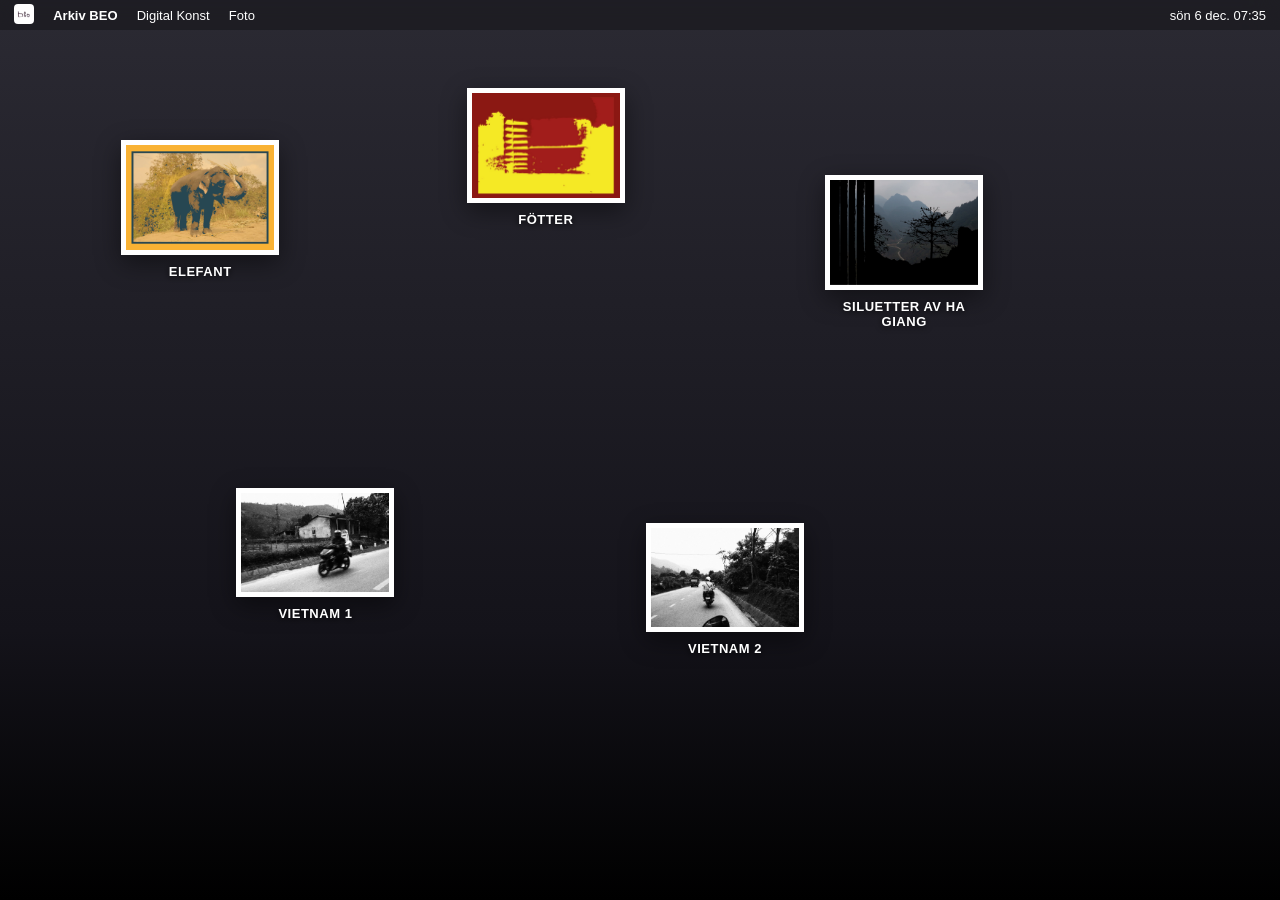
==== desktop.html @ b17a48de "Add files via upload" ====
<!DOCTYPE html>
<html lang="sv">
<head>
<meta charset="utf-8">
<meta name="viewport" content="width=device-width, initial-scale=1">
<title>Arkiv BEO</title>
<style>
*{box-sizing:border-box}
html,body{height:100%;margin:0}
body{font-family:-apple-system,BlinkMacSystemFont,'Helvetica Neue',Arial,sans-serif;color:#fff;overflow:hidden;
  background:linear-gradient(180deg,#2b2a33 0%,#14131a 70%,#000 100%),#111}
body::before{content:"";position:fixed;inset:0;background:url('IMG_9114.JPG') center/cover no-repeat;opacity:.55;z-index:-1}

.menubar{position:fixed;top:0;left:0;right:0;height:30px;display:flex;align-items:center;gap:1.2rem;padding:0 14px;
  background:rgba(20,20,24,.55);backdrop-filter:blur(14px);-webkit-backdrop-filter:blur(14px);font-size:13px;z-index:20}
.menubar img{height:20px;width:20px;border-radius:4px;background:#fff}
.menubar a{color:#fff;text-decoration:none}
.menubar b{font-weight:700}
.menubar .spacer{flex:1}

.desktop{position:fixed;inset:30px 0 0 0}
.icon{position:absolute;width:170px;background:none;border:0;color:#fff;font:inherit;text-align:center;cursor:grab;padding:6px;touch-action:none;user-select:none}
.icon:active{cursor:grabbing}
.icon img{width:100%;height:auto;display:block;border:5px solid #fff;box-shadow:0 8px 24px rgba(0,0,0,.45);pointer-events:none;background:#fff}
.icon span{display:block;margin-top:.55rem;font-weight:700;font-size:13px;letter-spacing:.04em;text-transform:uppercase;text-shadow:0 1px 6px rgba(0,0,0,.8)}
.icon:focus-visible{outline:2px solid #fff;outline-offset:2px}

.win{position:fixed;left:50%;top:50%;transform:translate(-50%,-50%);width:min(860px,92vw);max-height:88vh;display:flex;flex-direction:column;
  background:#ece9e9;color:#222;border-radius:10px;box-shadow:0 30px 80px rgba(0,0,0,.6);z-index:30;overflow:hidden}
.win[hidden]{display:none}
.titlebar{display:flex;align-items:center;gap:8px;padding:10px 14px;cursor:move;user-select:none;touch-action:none;border-bottom:1px solid #cfcaca;font-size:13px;font-weight:600}
.dot{width:13px;height:13px;border-radius:50%;border:0;padding:0;background:#febc2e}
.dot.close{background:#ff5f57;cursor:pointer}
.dot.min{background:#febc2e}.dot.max{background:#28c840}
.titlebar .t{flex:1;text-align:center;margin-right:50px}
.win .body{padding:14px;overflow:auto}
.win .body img{width:100%;height:auto;display:block;max-height:70vh;object-fit:contain;background:#ddd}
.win .meta{padding-top:.6rem;font-size:14px;color:#444}

@media (max-width:700px){
  .desktop{display:grid;grid-template-columns:repeat(2,1fr);gap:1.4rem .5rem;padding:1.2rem 1rem;align-content:start;overflow:auto;inset:30px 0 0 0}
  .icon{position:static;width:100%;cursor:pointer;touch-action:auto}
}
@media (prefers-reduced-motion:no-preference){.win{animation:pop .14s ease-out}@keyframes pop{from{opacity:0;transform:translate(-50%,-48%)}}}
</style>
</head>
<body>

<div class="menubar">
  <a href="index.html" aria-label="Till startsidan"><img src="beo_logga.png" alt=""></a>
  <b>Arkiv BEO</b>
  <a href="digital-konst.html">Digital Konst</a>
  <a href="foto.html">Foto</a>
  <span class="spacer"></span>
  <span id="clock" aria-hidden="true"></span>
</div>

<main class="desktop" id="desktop">
  <button class="icon" style="left:9%;top:12%" data-src="konst-elefant.jpg" data-title="Elefant – A3" data-alt="Digitalt konstverk av en elefant i gult och blågrönt"><img src="konst-elefant.jpg" alt=""><span>Elefant</span></button>
  <button class="icon" style="left:36%;top:6%" data-src="konst-fotter.jpg" data-title="Fötter – A3" data-alt="Digitalt konstverk av fötter i rött och gult"><img src="konst-fotter.jpg" alt=""><span>Fötter</span></button>
  <button class="icon" style="left:64%;top:16%" data-src="konst-ha-giang.jpg" data-title="Siluetter av Ha Giang – A3" data-alt="Siluetter av berg och träd i Ha Giang"><img src="konst-ha-giang.jpg" alt=""><span>Siluetter av Ha Giang</span></button>
  <button class="icon" style="left:18%;top:52%" data-src="foto-vietnam-1.jpg" data-title="På vägarna i Vietnam, Ha Giang (1)" data-alt="Svartvitt foto av en suddig motorcykel framför ett hus och en milsten med texten Hà Giang"><img src="foto-vietnam-1.jpg" alt=""><span>Vietnam 1</span></button>
  <button class="icon" style="left:50%;top:56%" data-src="foto-vietnam-2.jpg" data-title="På vägarna i Vietnam, Ha Giang (2)" data-alt="Svartvitt foto av en motorcykel på en väg med berg och träd i bakgrunden"><img src="foto-vietnam-2.jpg" alt=""><span>Vietnam 2</span></button>
</main>

<div class="win" id="win" role="dialog" aria-modal="false" aria-labelledby="wt" hidden>
  <div class="titlebar" id="bar">
    <button class="dot close" id="close" aria-label="Stäng fönstret"></button><span class="dot min"></span><span class="dot max"></span>
    <span class="t" id="wt"></span>
  </div>
  <div class="body"><img id="wimg" src="" alt=""><div class="meta" id="wmeta"></div></div>
</div>

<script>
(function(){
  var win=document.getElementById('win'),wimg=document.getElementById('wimg'),wt=document.getElementById('wt'),wm=document.getElementById('wmeta');
  function open(el){wimg.src=el.dataset.src;wimg.alt=el.dataset.alt||'';wt.textContent=el.dataset.title;wm.textContent=el.dataset.title;
    win.style.left='50%';win.style.top='50%';win.hidden=false;document.getElementById('close').focus();}
  function close(){win.hidden=true;}
  document.getElementById('close').onclick=close;
  document.addEventListener('keydown',function(e){if(e.key==='Escape')close();});

  // Dra ikoner (skrivbord) och öppna vid klick
  var wide=function(){return window.innerWidth>700;};
  document.querySelectorAll('.icon').forEach(function(ic){
    var sx,sy,ox,oy,moved=false,down=false;
    ic.addEventListener('pointerdown',function(e){if(!wide())return;down=true;moved=false;sx=e.clientX;sy=e.clientY;ox=ic.offsetLeft;oy=ic.offsetTop;ic.setPointerCapture(e.pointerId);});
    ic.addEventListener('pointermove',function(e){if(!down)return;var dx=e.clientX-sx,dy=e.clientY-sy;if(Math.abs(dx)+Math.abs(dy)>5)moved=true;if(moved){ic.style.left=ox+dx+'px';ic.style.top=oy+dy+'px';}});
    ic.addEventListener('pointerup',function(){down=false;});
    ic.addEventListener('click',function(){if(!moved)open(ic);moved=false;});
  });

  // Dra fönstret i titelraden
  var bar=document.getElementById('bar'),wx,wy,wl,wtp,wd=false;
  bar.addEventListener('pointerdown',function(e){if(e.target.id==='close')return;wd=true;wx=e.clientX;wy=e.clientY;var r=win.getBoundingClientRect();wl=r.left+r.width/2;wtp=r.top+r.height/2;bar.setPointerCapture(e.pointerId);});
  bar.addEventListener('pointermove',function(e){if(!wd)return;win.style.left=wl+(e.clientX-wx)+'px';win.style.top=wtp+(e.clientY-wy)+'px';});
  bar.addEventListener('pointerup',function(){wd=false;});

  // Klocka
  var clock=document.getElementById('clock');
  function tick(){clock.textContent=new Date().toLocaleString('sv-SE',{weekday:'short',day:'numeric',month:'short',hour:'2-digit',minute:'2-digit'});}
  tick();setInterval(tick,30000);
})();
</script>
</body>
</html>
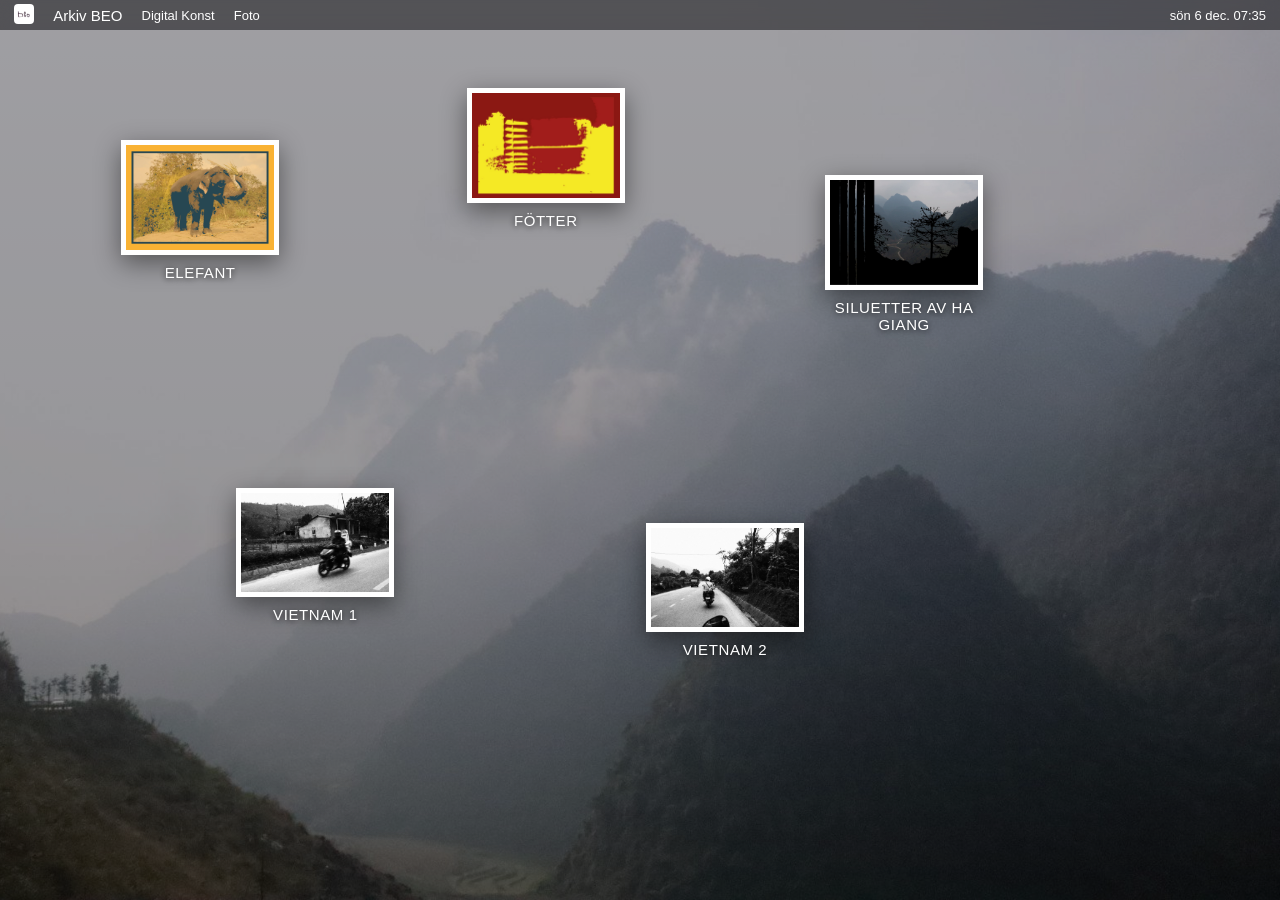
==== commit 0067bc24: "Add files via upload" ====
--- a/desktop.html
+++ b/desktop.html
@@ -4,6 +4,7 @@
 <meta charset="utf-8">
 <meta name="viewport" content="width=device-width, initial-scale=1">
 <title>Arkiv BEO</title>
+<link rel="stylesheet" href="https://use.typekit.net/fqo0fdd.css">
 <style>
 *{box-sizing:border-box}
 html,body{height:100%;margin:0}
@@ -15,20 +16,20 @@
   background:rgba(20,20,24,.55);backdrop-filter:blur(14px);-webkit-backdrop-filter:blur(14px);font-size:13px;z-index:20}
 .menubar img{height:20px;width:20px;border-radius:4px;background:#fff}
 .menubar a{color:#fff;text-decoration:none}
-.menubar b{font-weight:700}
+.menubar b{font-family:'manifold-extd-cf',-apple-system,sans-serif;font-weight:300;font-size:15px}
 .menubar .spacer{flex:1}
 
 .desktop{position:fixed;inset:30px 0 0 0}
 .icon{position:absolute;width:170px;background:none;border:0;color:#fff;font:inherit;text-align:center;cursor:grab;padding:6px;touch-action:none;user-select:none}
 .icon:active{cursor:grabbing}
 .icon img{width:100%;height:auto;display:block;border:5px solid #fff;box-shadow:0 8px 24px rgba(0,0,0,.45);pointer-events:none;background:#fff}
-.icon span{display:block;margin-top:.55rem;font-weight:700;font-size:13px;letter-spacing:.04em;text-transform:uppercase;text-shadow:0 1px 6px rgba(0,0,0,.8)}
+.icon span{display:block;margin-top:.55rem;font-family:'manifold-extd-cf',-apple-system,'Helvetica Neue',Arial,sans-serif;font-weight:300;font-size:15px;letter-spacing:.04em;text-transform:uppercase;text-shadow:0 1px 6px rgba(0,0,0,.8)}
 .icon:focus-visible{outline:2px solid #fff;outline-offset:2px}
 
 .win{position:fixed;left:50%;top:50%;transform:translate(-50%,-50%);width:min(860px,92vw);max-height:88vh;display:flex;flex-direction:column;
   background:#ece9e9;color:#222;border-radius:10px;box-shadow:0 30px 80px rgba(0,0,0,.6);z-index:30;overflow:hidden}
 .win[hidden]{display:none}
-.titlebar{display:flex;align-items:center;gap:8px;padding:10px 14px;cursor:move;user-select:none;touch-action:none;border-bottom:1px solid #cfcaca;font-size:13px;font-weight:600}
+.titlebar{font-family:'manifold-extd-cf',-apple-system,sans-serif;display:flex;align-items:center;gap:8px;padding:10px 14px;cursor:move;user-select:none;touch-action:none;border-bottom:1px solid #cfcaca;font-size:15px;font-weight:400}
 .dot{width:13px;height:13px;border-radius:50%;border:0;padding:0;background:#febc2e}
 .dot.close{background:#ff5f57;cursor:pointer}
 .dot.min{background:#febc2e}.dot.max{background:#28c840}
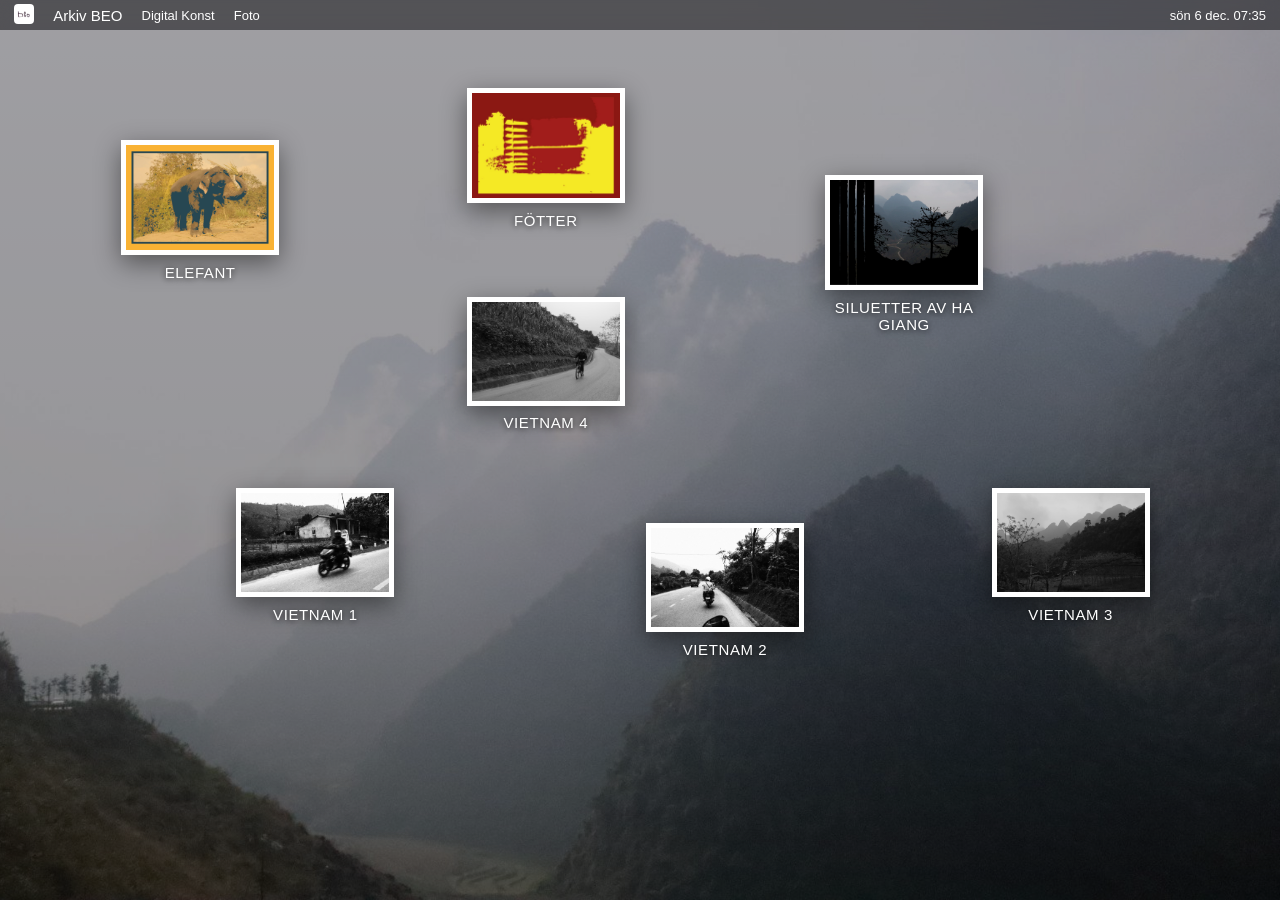
==== commit 42d3e93c: "Add files via upload" ====
--- a/desktop.html
+++ b/desktop.html
@@ -62,6 +62,8 @@
   <button class="icon" style="left:64%;top:16%" data-src="konst-ha-giang.jpg" data-title="Siluetter av Ha Giang – A3" data-alt="Siluetter av berg och träd i Ha Giang"><img src="konst-ha-giang.jpg" alt=""><span>Siluetter av Ha Giang</span></button>
   <button class="icon" style="left:18%;top:52%" data-src="foto-vietnam-1.jpg" data-title="På vägarna i Vietnam, Ha Giang (1)" data-alt="Svartvitt foto av en suddig motorcykel framför ett hus och en milsten med texten Hà Giang"><img src="foto-vietnam-1.jpg" alt=""><span>Vietnam 1</span></button>
   <button class="icon" style="left:50%;top:56%" data-src="foto-vietnam-2.jpg" data-title="På vägarna i Vietnam, Ha Giang (2)" data-alt="Svartvitt foto av en motorcykel på en väg med berg och träd i bakgrunden"><img src="foto-vietnam-2.jpg" alt=""><span>Vietnam 2</span></button>
+  <button class="icon" style="left:77%;top:52%" data-src="foto-vietnam-3.jpg" data-title="På vägarna i Vietnam, Ha Giang (3)" data-alt="Svartvitt foto av dimmiga bergstoppar bakom träd och elledningar"><img src="foto-vietnam-3.jpg" alt=""><span>Vietnam 3</span></button>
+  <button class="icon" style="left:36%;top:30%" data-src="foto-vietnam-4.jpg" data-title="På vägarna i Vietnam, Ha Giang (4)" data-alt="Svartvitt foto av en man på cykel på en kurvig väg intill en slänt med höga växter"><img src="foto-vietnam-4.jpg" alt=""><span>Vietnam 4</span></button>
 </main>
 
 <div class="win" id="win" role="dialog" aria-modal="false" aria-labelledby="wt" hidden>
